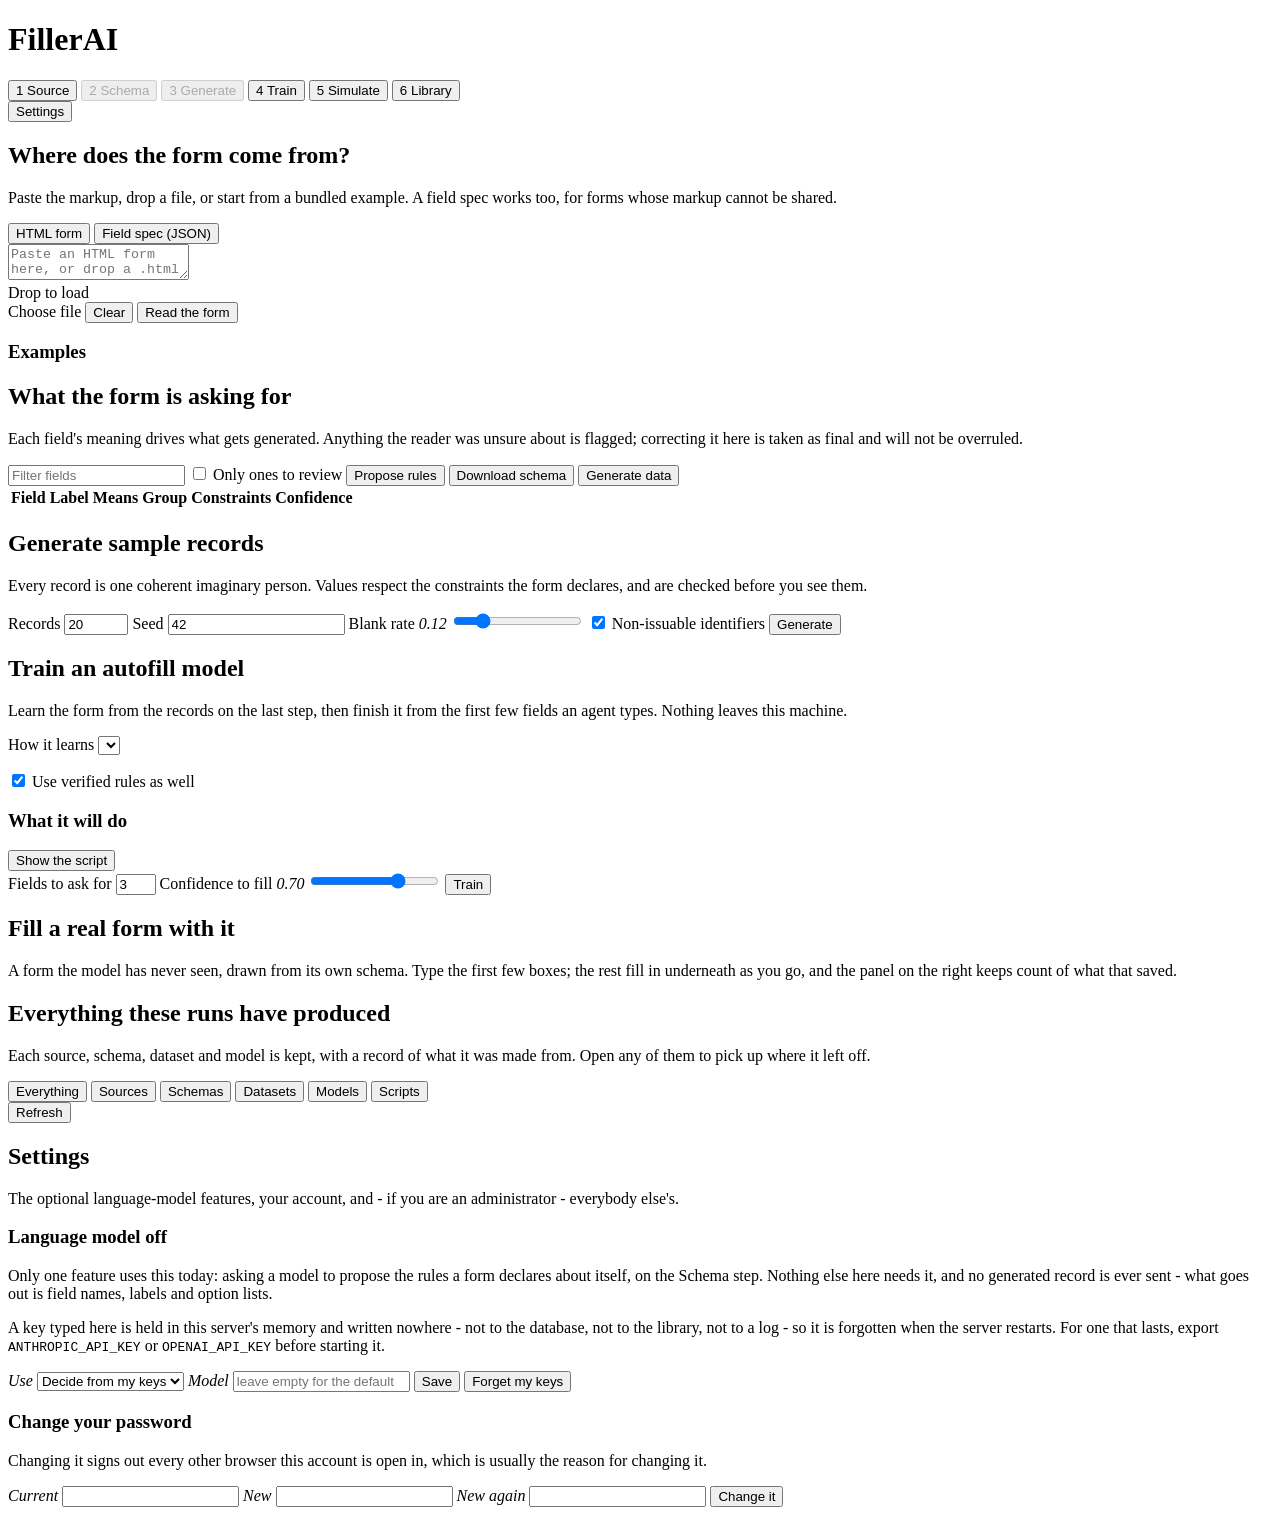
==== fillerai/web/static/index.html @ 6bb2ee0b "Put the key, and the one thing that uses it, in the UI Settings, top right, now takes an API key for" ====
<!DOCTYPE html>
<html lang="en">
<head>
<meta charset="utf-8">
<meta name="viewport" content="width=device-width, initial-scale=1">
<title>FillerAI</title>
<link rel="icon" href="data:image/svg+xml,%3Csvg xmlns=%27http://www.w3.org/2000/svg%27 viewBox=%270 0 16 16%27%3E%3Crect width=%2716%27 height=%2716%27 rx=%274%27 fill=%27%232d6cdf%27/%3E%3Crect x=%273%27 y=%274.5%27 width=%2710%27 height=%271.6%27 rx=%270.8%27 fill=%27white%27/%3E%3Crect x=%273%27 y=%277.2%27 width=%2710%27 height=%271.6%27 rx=%270.8%27 fill=%27white%27/%3E%3Crect x=%273%27 y=%279.9%27 width=%276%27 height=%271.6%27 rx=%270.8%27 fill=%27white%27 opacity=%270.55%27/%3E%3C/svg%3E">
<link rel="stylesheet" href="/static/styles.css">
</head>
<body>

<header class="topbar">
  <div class="brand">
    <span class="mark" aria-hidden="true"></span>
    <h1>FillerAI</h1>
    <span class="version" id="version"></span>
  </div>
  <nav class="steps" id="steps" role="tablist" aria-label="Stages">
    <button class="step is-current" role="tab" data-panel="source" aria-selected="true">
      <span class="num">1</span> Source
    </button>
    <button class="step" role="tab" data-panel="schema" aria-selected="false" disabled>
      <span class="num">2</span> Schema
    </button>
    <button class="step" role="tab" data-panel="generate" aria-selected="false" disabled>
      <span class="num">3</span> Generate
    </button>
    <button class="step" role="tab" data-panel="train" aria-selected="false">
      <span class="num">4</span> Train
    </button>
    <button class="step" role="tab" data-panel="simulate" aria-selected="false">
      <span class="num">5</span> Simulate
    </button>
    <button class="step step-aside" role="tab" data-panel="library" aria-selected="false">
      <span class="num">6</span> Library
    </button>
  </nav>
  <!-- Always here: the language-model settings live behind it, and those
       are not an account feature. -->
  <button class="btn btn-ghost small" id="openSettings" title="Settings">Settings</button>
  <!-- Only rendered when the server is running with accounts. -->
  <div class="account" id="account" hidden>
    <button class="whoami" id="whoami" title="Your account"></button>
    <button class="btn btn-ghost small" id="signOut">Sign out</button>
  </div>
</header>

<div id="toast" class="toast" role="status" aria-live="polite" hidden></div>

<main>

  <!-- ============================ Source ============================ -->
  <section class="panel is-current" id="panel-source" role="tabpanel">
    <div class="panel-head">
      <h2>Where does the form come from?</h2>
      <p class="sub">Paste the markup, drop a file, or start from a bundled example.
         A field spec works too, for forms whose markup cannot be shared.</p>
    </div>

    <div class="row">
      <div class="col">
        <div class="seg" role="group" aria-label="Source kind">
          <button class="seg-btn is-on" data-kind="html">HTML form</button>
          <button class="seg-btn" data-kind="spec">Field spec (JSON)</button>
        </div>

        <div class="drop" id="drop">
          <textarea id="source" spellcheck="false"
            placeholder="Paste an HTML form here, or drop a .html file onto this box."></textarea>
          <div class="drop-hint" id="dropHint">Drop to load</div>
        </div>

        <div class="actions">
          <label class="btn btn-ghost">
            Choose file<input type="file" id="file" accept=".html,.htm,.json" hidden>
          </label>
          <button class="btn btn-ghost" id="clear">Clear</button>
          <span class="spacer"></span>
          <button class="btn btn-primary" id="extract">Read the form</button>
        </div>
      </div>

      <aside class="col col-side">
        <h3>Examples</h3>
        <ul class="examples" id="examples"></ul>
      </aside>
    </div>
  </section>

  <!-- ============================ Schema ============================ -->
  <section class="panel" id="panel-schema" role="tabpanel">
    <div class="panel-head">
      <h2>What the form is asking for</h2>
      <p class="sub">Each field's meaning drives what gets generated. Anything the
         reader was unsure about is flagged; correcting it here is taken as
         final and will not be overruled.</p>
    </div>

    <div class="stats" id="stats"></div>

    <div class="toolbar">
      <input type="search" id="filter" placeholder="Filter fields" aria-label="Filter fields">
      <label class="check"><input type="checkbox" id="onlyReview"> Only ones to review</label>
      <span class="spacer"></span>
      <button class="btn btn-ghost" id="proposeRules">Propose rules</button>
      <button class="btn btn-ghost" id="downloadSchema">Download schema</button>
      <button class="btn btn-primary" id="toGenerate">Generate data</button>
    </div>

    <!-- Hidden until somebody asks. A model proposing business rules is a
         guess, so the whole card is built around choosing which to believe
         rather than around applying them. -->
    <div class="card" id="rulesCard" hidden>
      <h3>Rules a model proposed for this form</h3>
      <p class="sub">A rule says one field's value follows from another's, and
         it is what makes generated records hang together instead of being
         noise. These are guesses from the field list alone: each one below
         survived this project's own checks, but only you know whether it is
         what your form really enforces.</p>
      <div id="rulesCost" class="muted"></div>
      <div id="rulesStatus" class="status" hidden></div>
      <div id="rulesKept"></div>
      <details id="rulesDroppedWrap" hidden>
        <summary class="muted" id="rulesDroppedCount"></summary>
        <div id="rulesDropped"></div>
      </details>
      <div class="actions">
        <button class="btn btn-primary" id="rulesApply" disabled>Apply the ticked rules</button>
        <button class="btn btn-ghost small" id="rulesClose">Close</button>
      </div>
    </div>

    <div class="table-wrap">
      <table class="grid" id="schemaTable">
        <thead>
          <tr>
            <th>Field</th><th>Label</th><th>Means</th>
            <th>Group</th><th>Constraints</th><th>Confidence</th>
          </tr>
        </thead>
        <tbody id="schemaBody"></tbody>
      </table>
    </div>
  </section>

  <!-- =========================== Generate =========================== -->
  <section class="panel" id="panel-generate" role="tabpanel">
    <div class="panel-head">
      <h2>Generate sample records</h2>
      <p class="sub">Every record is one coherent imaginary person. Values respect
         the constraints the form declares, and are checked before you see them.</p>
    </div>

    <div class="controls">
      <label class="field">
        <span>Records</span>
        <input type="number" id="count" value="20" min="1" max="5000">
      </label>
      <label class="field">
        <span>Seed</span>
        <input type="number" id="seed" value="42" placeholder="random">
      </label>
      <label class="field">
        <span>Blank rate <em id="blankOut">0.12</em></span>
        <input type="range" id="blankRate" min="0" max="0.6" step="0.01" value="0.12">
      </label>
      <label class="check" title="Use ranges that cannot belong to a real person">
        <input type="checkbox" id="safeIds" checked> Non-issuable identifiers
      </label>
      <span class="spacer"></span>
      <button class="btn btn-primary" id="run">Generate</button>
    </div>

    <div id="genStatus" class="status" hidden></div>

    <div class="toolbar" id="exportBar" hidden>
      <span class="muted" id="resultCount"></span>
      <span class="spacer"></span>
      <button class="btn btn-ghost" data-export="csv">CSV</button>
      <button class="btn btn-ghost" data-export="json">JSON</button>
      <button class="btn btn-ghost" data-export="ndjson">NDJSON</button>
    </div>

    <div class="table-wrap">
      <table class="grid dense" id="dataTable">
        <thead id="dataHead"></thead>
        <tbody id="dataBody"></tbody>
      </table>
    </div>
    <p class="muted" id="truncated" hidden></p>
  </section>

  <!-- ============================= Train ============================ -->
  <section class="panel" id="panel-train" role="tabpanel">
    <div class="panel-head">
      <h2>Train an autofill model</h2>
      <p class="sub">Learn the form from the records on the last step, then finish
         it from the first few fields an agent types. Nothing leaves this machine.</p>
    </div>

    <div class="chooser">
      <div class="chooser-pick">
        <label class="field wide">
          <span>How it learns</span>
          <select id="algorithm"></select>
        </label>
        <p class="sub" id="algoBlurb"></p>
        <div class="controls tight" id="algoKnobs"></div>
        <label class="check" title="Rules are arithmetic, not statistics, and apply whichever algorithm is chosen">
          <input type="checkbox" id="useRules" checked> Use verified rules as well
        </label>
      </div>
      <div class="chooser-recipe">
        <h3>What it will do</h3>
        <ol class="recipe" id="algoRecipe"></ol>
        <button class="btn btn-ghost" id="showScript">Show the script</button>
      </div>
    </div>

    <div class="controls">
      <label class="field">
        <span>Fields to ask for</span>
        <input type="number" id="askCount" value="3" min="1" max="8">
      </label>
      <label class="field">
        <span>Confidence to fill <em id="threshOut">0.70</em></span>
        <input type="range" id="thresh" min="0.1" max="0.95" step="0.05" value="0.7">
      </label>
      <span class="spacer"></span>
      <button class="btn btn-ghost" id="downloadModel" hidden>Save model</button>
      <button class="btn btn-primary" id="trainRun">Train</button>
    </div>

    <div id="trainStatus" class="status" hidden></div>

    <!-- The run: what it is doing, while it does it. -->
    <div class="run" id="runPanel" hidden>
      <div class="run-head">
        <strong id="runStage">Starting</strong>
        <span class="spacer"></span>
        <span class="muted" id="runClock"></span>
        <button class="btn btn-ghost small" id="runToggle">Hide log</button>
      </div>
      <div class="bar"><span id="runBar"></span></div>
      <pre class="log" id="runLog" aria-live="polite"></pre>
    </div>

    <div class="stats" id="trainStats" hidden></div>

    <!-- The fitted vote weights, when there were enough records to measure
         them. Several engines can have an opinion about one field; this is how
         much each opinion was believed, and whether measuring it beat the
         hand-picked guess it started from. -->
    <div class="voters" id="voterPanel" hidden>
      <div class="voters-head">
        <h3>How loudly each voter speaks</h3>
        <span class="pill" id="voterVerdict"></span>
      </div>
      <p class="sub" id="voterNote"></p>
      <ul class="pulls" id="voterPulls"></ul>
    </div>

    <div id="tryIt" hidden>
      <div class="panel-head">
        <h3>Type the first few</h3>
        <p class="sub">These are the fields that unlock the most. The rest of the
           form fills in underneath as you go.</p>
      </div>
      <div class="controls" id="seedInputs"></div>

      <div class="table-wrap">
        <table class="grid dense" id="fillTable">
          <thead>
            <tr><th>Field</th><th>Value</th><th>Confidence</th><th>Why</th></tr>
          </thead>
          <tbody id="fillBody"></tbody>
        </table>
      </div>
    </div>

    <div id="treePanel" hidden>
      <div class="panel-head">
        <h3>The tree it grew</h3>
        <p class="sub">Each line is a question and what the records underneath it
           said. A question the agent has not answered is averaged over its
           branches rather than skipped.</p>
      </div>
      <div class="controls tight">
        <label class="field wide">
          <span>Field</span>
          <select id="treeField"></select>
        </label>
      </div>
      <pre class="log tree" id="treeDraw"></pre>
    </div>

    <div id="trainReport" hidden>
      <div class="panel-head">
        <h3>What the model learned</h3>
        <p class="sub">A field is answered by a verified rule, by what other fields
           imply, by its usual value, or not at all - and the last of those is an
           answer too.</p>
      </div>
      <div class="table-wrap">
        <table class="grid" id="reportTable">
          <thead>
            <tr><th>Field</th><th>Answered by</th><th>From</th>
                <th>Strength</th><th>Values</th></tr>
          </thead>
          <tbody id="reportBody"></tbody>
        </table>
      </div>
    </div>
  </section>

  <section class="panel" id="panel-simulate" role="tabpanel">
    <div class="panel-head">
      <h2>Fill a real form with it</h2>
      <p class="sub">A form the model has never seen, drawn from its own schema.
         Type the first few boxes; the rest fill in underneath as you go, and the
         panel on the right keeps count of what that saved.</p>
    </div>

    <div id="simStatus" class="status" hidden></div>

    <div class="controls" id="simControls" hidden>
      <button class="btn btn-primary" id="simNew">New form</button>
      <button class="btn btn-ghost" id="simSeed">Type the first few for me</button>
      <button class="btn btn-ghost" id="simClear">Clear</button>
      <label class="field">
        <span>Confidence to fill <em id="simThreshOut">0.70</em></span>
        <input type="range" id="simThresh" min="0.1" max="0.95" step="0.05" value="0.7">
      </label>
      <span class="spacer"></span>
      <label class="check">
        <input type="checkbox" id="simMarks" checked>
        <span>Mark against the real form</span>
      </label>
    </div>

    <div class="sim" id="simBody" hidden>
      <div class="sim-form">
        <p class="asks" id="simAsks" hidden></p>
        <nav class="pages" id="simPages" role="tablist" aria-label="Screens" hidden></nav>
        <form id="simForm" autocomplete="off" onsubmit="return false"></form>
      </div>

      <aside class="sim-side">
        <div class="card" id="simModelCard">
          <h3>Filled in by</h3>
          <p class="model-line" id="simModelName"></p>
          <div class="stats tight" id="simModelStats"></div>
          <p class="muted engine-line" id="simEngine" hidden></p>
          <p class="sub" id="simChainLead" hidden>Made from</p>
          <ol class="chain" id="simChain"></ol>
          <p class="note" id="simModelNote" hidden></p>
        </div>

        <div class="card">
          <h3>This form</h3>
          <div class="stats tight" id="simStats"></div>
          <p class="meter-label" id="simMeterLabel"></p>
          <div class="meter" id="simMeter"></div>
          <ul class="legend">
            <li><span class="key typed"></span>you typed</li>
            <li><span class="key filled"></span>the model filled</li>
            <li><span class="key suggested"></span>suggested, below the bar</li>
            <li><span class="key yours"></span>yours to type</li>
          </ul>
          <p class="muted" id="simScore"></p>
          <p class="note" id="simWhy" hidden></p>
        </div>

        <div class="card">
          <h3>Over many forms</h3>
          <p class="sub">One form is an anecdote. This runs the same simulation
             over fresh forms the model has not seen.</p>
          <div class="controls tight">
            <label class="field">
              <span>Forms</span>
              <input type="number" id="simCount" value="50" min="1" max="200">
            </label>
            <button class="btn btn-ghost" id="simSweep">Run</button>
          </div>
          <div id="simSweepOut" hidden>
            <div class="stats tight" id="simSweepStats"></div>
            <p class="muted" id="simSweepLine"></p>
          </div>
        </div>

        <div class="card">
          <h3>How the time is counted</h3>
          <ul class="assumptions" id="simAssumptions"></ul>
          <p class="muted">Modelled, not measured. Keystrokes are exact; the
             seconds are these assumptions applied to this form.</p>
        </div>
      </aside>
    </div>
  </section>

  <!-- ============================ Library =========================== -->
  <section class="panel" id="panel-library" role="tabpanel">
    <div class="panel-head">
      <h2>Everything these runs have produced</h2>
      <p class="sub">Each source, schema, dataset and model is kept, with a record
         of what it was made from. Open any of them to pick up where it left off.</p>
    </div>

    <div class="toolbar">
      <div class="seg" role="group" aria-label="Kind">
        <button class="seg-btn is-on" data-lib="">Everything</button>
        <button class="seg-btn" data-lib="source">Sources</button>
        <button class="seg-btn" data-lib="schema">Schemas</button>
        <button class="seg-btn" data-lib="dataset">Datasets</button>
        <button class="seg-btn" data-lib="model">Models</button>
        <button class="seg-btn" data-lib="script">Scripts</button>
      </div>
      <span class="spacer"></span>
      <span class="muted" id="libWhere"></span>
      <button class="btn btn-ghost" id="libRefresh">Refresh</button>
    </div>

    <div id="libStatus" class="status" hidden></div>
    <div class="stats" id="libStats" hidden></div>
    <div class="library" id="libList"></div>
  </section>

  <!-- ============================ Account =========================== -->
  <section class="panel" id="panel-account" role="tabpanel">
    <div class="panel-head">
      <h2>Settings</h2>
      <p class="sub">The optional language-model features, your account, and -
         if you are an administrator - everybody else's.</p>
    </div>

    <div class="row">
      <div class="col">
        <!-- Optional, off until a key is put in, and the only part of
             FillerAI that talks to a network at all. -->
        <div class="card" id="llmCard">
          <h3>Language model <span class="pill" id="llmPill">off</span></h3>
          <p class="sub">Only one feature uses this today: asking a model to
             propose the rules a form declares about itself, on the Schema
             step. Nothing else here needs it, and no generated record is ever
             sent - what goes out is field names, labels and option lists.</p>

          <div id="llmStatus" class="status" hidden></div>
          <ul class="assumptions" id="llmFacts"></ul>

          <div class="controls tight" id="llmKeys"></div>

          <p class="muted">A key typed here is held in this server's memory and
             written nowhere - not to the database, not to the library, not to
             a log - so it is forgotten when the server restarts. For one that
             lasts, export <code>ANTHROPIC_API_KEY</code> or
             <code>OPENAI_API_KEY</code> before starting it.</p>

          <div class="controls tight">
            <label class="field"><em>Use</em>
              <select id="llmProvider">
                <option value="">Decide from my keys</option>
              </select></label>
            <label class="field"><em>Model</em>
              <input type="text" id="llmModel" spellcheck="false"
                     placeholder="leave empty for the default"></label>
            <button class="btn btn-ghost" id="llmSave">Save</button>
            <span class="spacer"></span>
            <button class="btn btn-ghost small" id="llmForget">Forget my keys</button>
          </div>
        </div>

        <div class="card" id="ownCard">
          <h3>Change your password</h3>
          <p class="sub">Changing it signs out every other browser this account
             is open in, which is usually the reason for changing it.</p>
          <div class="controls">
            <label class="field"><em>Current</em>
              <input type="password" id="ownCurrent" autocomplete="current-password"></label>
            <label class="field"><em>New</em>
              <input type="password" id="ownNew" autocomplete="new-password"></label>
            <label class="field"><em>New again</em>
              <input type="password" id="ownAgain" autocomplete="new-password"></label>
            <button class="btn btn-primary" id="ownSave">Change it</button>
          </div>
          <div id="ownStatus" class="status" hidden></div>
        </div>

        <!-- Everything below is an administrator's, and stays hidden for
             everybody else. The server refuses these endpoints either way;
             hiding them is so nobody is offered a button that will say no. -->
        <div class="card" id="adminUsers" hidden>
          <h3>Users</h3>
          <p class="sub">Each person has their own library. Disabling an account
             ends its sessions at once and keeps everything in it.</p>
          <div class="table-wrap">
            <table class="grid dense">
              <thead><tr>
                <th>Who</th><th>Role</th><th>Library</th>
                <th>Last signed in</th><th></th>
              </tr></thead>
              <tbody id="userRows"></tbody>
            </table>
          </div>
          <div id="userStatus" class="status" hidden></div>
        </div>

        <div class="card" id="adminNew" hidden>
          <h3>Add somebody</h3>
          <div class="controls">
            <label class="field"><em>Username</em>
              <input type="text" id="newUsername" spellcheck="false"
                     placeholder="lowercase, no spaces"></label>
            <label class="field"><em>Display name</em>
              <input type="text" id="newDisplay" placeholder="optional"></label>
            <label class="field"><em>Role</em>
              <select id="newRole">
                <option value="user">user</option>
                <option value="admin">admin</option>
              </select></label>
            <label class="field"><em>Password</em>
              <input type="text" id="newPass" spellcheck="false"
                     placeholder="generated if left empty"></label>
            <button class="btn btn-primary" id="newGo">Create</button>
          </div>
          <div id="newStatus" class="status" hidden></div>
        </div>
      </div>

      <aside class="col col-side" id="adminSide" hidden>
        <div class="card">
          <h3>Where this is kept</h3>
          <ul class="assumptions" id="dbFacts"></ul>
          <div class="actions">
            <button class="btn btn-ghost small" id="dbImport">Import the file library</button>
          </div>
          <p class="muted">Copies a <code>.fillerai</code> directory on this
             machine into your library, keeping ids and lineage. Running it
             twice copies nothing the second time.</p>
          <div id="dbStatus" class="status" hidden></div>
        </div>
      </aside>
    </div>
  </section>

</main>

<script src="/static/app.js"></script>
</body>
</html>
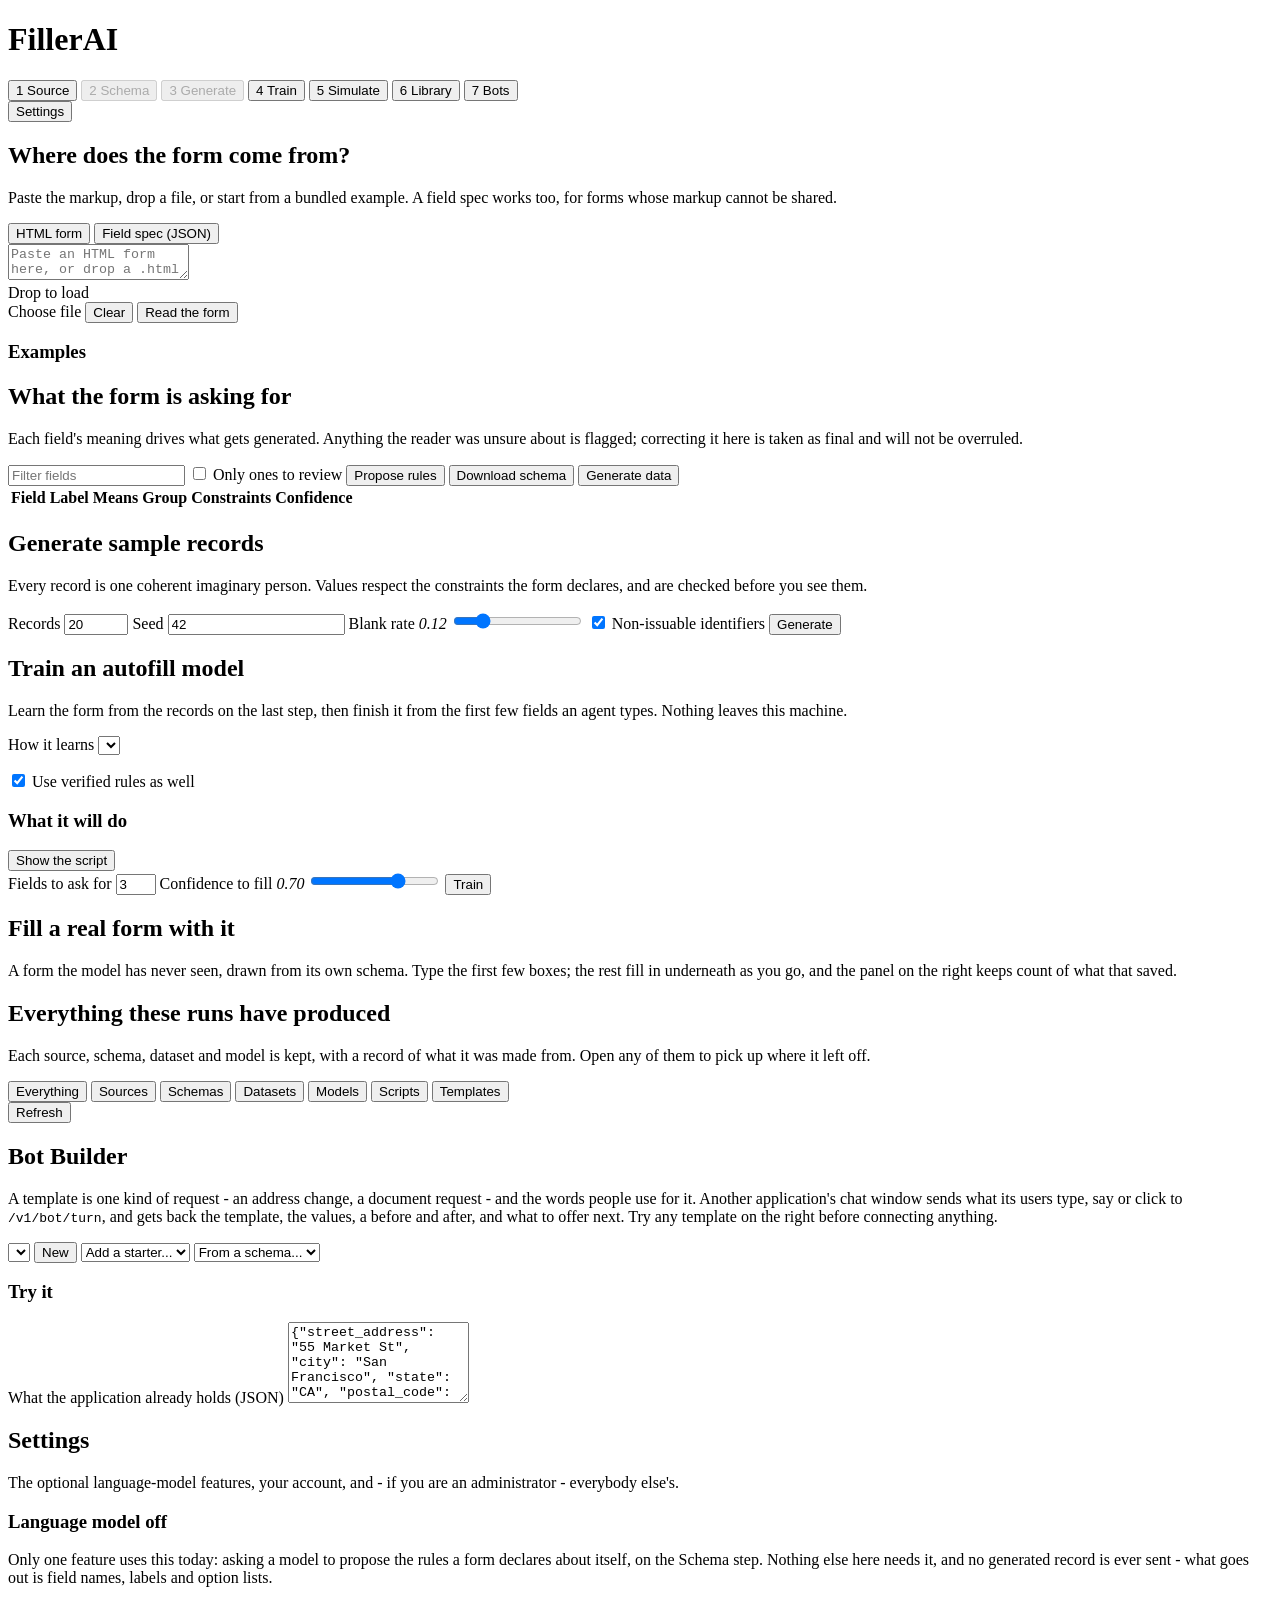
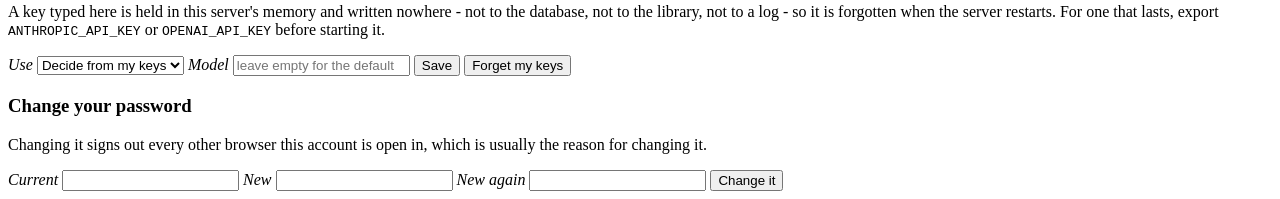
==== commit 84744f1f: "Add the chat window, the Bots tab and a host page to try it - fillerai.js: templates(), turn(), and " ====
--- a/fillerai/web/static/index.html
+++ b/fillerai/web/static/index.html
@@ -6,6 +6,7 @@
 <title>FillerAI</title>
 <link rel="icon" href="data:image/svg+xml,%3Csvg xmlns=%27http://www.w3.org/2000/svg%27 viewBox=%270 0 16 16%27%3E%3Crect width=%2716%27 height=%2716%27 rx=%274%27 fill=%27%232d6cdf%27/%3E%3Crect x=%273%27 y=%274.5%27 width=%2710%27 height=%271.6%27 rx=%270.8%27 fill=%27white%27/%3E%3Crect x=%273%27 y=%277.2%27 width=%2710%27 height=%271.6%27 rx=%270.8%27 fill=%27white%27/%3E%3Crect x=%273%27 y=%279.9%27 width=%276%27 height=%271.6%27 rx=%270.8%27 fill=%27white%27 opacity=%270.55%27/%3E%3C/svg%3E">
 <link rel="stylesheet" href="/static/styles.css">
+<link rel="stylesheet" href="/client/fillerai-chat.css">
 </head>
 <body>
 
@@ -34,6 +35,9 @@
     <button class="step step-aside" role="tab" data-panel="library" aria-selected="false">
       <span class="num">6</span> Library
     </button>
+    <button class="step step-aside" role="tab" data-panel="bots" aria-selected="false">
+      <span class="num">7</span> Bots
+    </button>
   </nav>
   <!-- Always here: the language-model settings live behind it, and those
        are not an account feature. -->
@@ -414,6 +418,7 @@
         <button class="seg-btn" data-lib="dataset">Datasets</button>
         <button class="seg-btn" data-lib="model">Models</button>
         <button class="seg-btn" data-lib="script">Scripts</button>
+        <button class="seg-btn" data-lib="template">Templates</button>
       </div>
       <span class="spacer"></span>
       <span class="muted" id="libWhere"></span>
@@ -423,6 +428,86 @@
     <div id="libStatus" class="status" hidden></div>
     <div class="stats" id="libStats" hidden></div>
     <div class="library" id="libList"></div>
+  </section>
+
+  <!-- ============================= Bots ============================= -->
+  <section class="panel" id="panel-bots" role="tabpanel">
+    <div class="panel-head">
+      <h2>Bot Builder</h2>
+      <p class="sub">A template is one kind of request - an address change, a
+         document request - and the words people use for it. Another
+         application's chat window sends what its users type, say or click to
+         <code>/v1/bot/turn</code>, and gets back the template, the values, a
+         before and after, and what to offer next. Try any template on the
+         right before connecting anything.</p>
+    </div>
+
+    <div class="bots">
+      <div class="col">
+        <div class="toolbar">
+          <select id="botPick" aria-label="Template"></select>
+          <button class="btn btn-ghost" id="botNew">New</button>
+          <select id="botStarter" aria-label="Add a starter">
+            <option value="">Add a starter...</option>
+          </select>
+          <select id="botFromSchema" aria-label="Start from a schema">
+            <option value="">From a schema...</option>
+          </select>
+        </div>
+
+        <div id="botStatus" class="status" hidden></div>
+
+        <div class="card" id="botEditor" hidden>
+          <div class="bot-grid">
+            <label class="field"><span>Key <span class="muted">(what an application asks for)</span></span>
+              <input type="text" id="botKey" spellcheck="false" placeholder="address_change"></label>
+            <label class="field"><span>Name</span>
+              <input type="text" id="botName" placeholder="Address change"></label>
+            <label class="field wide"><span>Description</span>
+              <input type="text" id="botDesc"></label>
+            <label class="field wide"><span>Things people say to mean this, one per line</span>
+              <textarea id="botExamples" rows="4" spellcheck="false"></textarea></label>
+            <div class="field"><span>Finishing actions</span>
+              <label class="check"><input type="checkbox" id="botActFill"> Fill the form for manual submission</label>
+              <label class="check"><input type="checkbox" id="botActSubmit"> Submit</label></div>
+            <label class="field"><span>Autofill model <span class="muted">(optional, completes related fields)</span></span>
+              <select id="botModel"><option value="">None</option></select></label>
+            <label class="field wide"><span>Said when it is submitted</span>
+              <input type="text" id="botDone" placeholder="Your address change is in."></label>
+          </div>
+
+          <h3 class="bot-h">Fields</h3>
+          <div class="table-wrap">
+            <table class="grid" id="botFields">
+              <thead><tr>
+                <th>Name</th><th>Label</th><th>Means</th><th>Req.</th>
+                <th>Also called</th><th>Options</th><th>Follows</th><th></th>
+              </tr></thead>
+              <tbody></tbody>
+            </table>
+          </div>
+          <div class="actions">
+            <button class="btn btn-ghost small" id="botAddField">Add a field</button>
+            <span class="spacer"></span>
+            <button class="btn btn-ghost" id="botDownload">Download</button>
+            <button class="btn btn-ghost" id="botDelete">Delete</button>
+            <button class="btn btn-primary" id="botSave">Save</button>
+          </div>
+          <p class="muted">Aliases, options and follows are comma-separated.
+             A field that <em>follows</em> others is asked again when any of them
+             changes, rather than keeping the old value: a new city makes the ZIP
+             code on file wrong.</p>
+        </div>
+      </div>
+
+      <div class="col bot-try">
+        <h3>Try it</h3>
+        <label class="field"><span>What the application already holds (JSON)</span>
+          <textarea id="botCurrent" rows="5" spellcheck="false">{"street_address": "55 Market St", "city": "San Francisco", "state": "CA", "postal_code": "94105", "country": "US", "policy_number": "PA-1048822", "full_name": "Jordan Lee"}</textarea></label>
+        <div id="botChat" class="bot-chat"></div>
+        <p class="muted" id="botReader"></p>
+      </div>
+    </div>
   </section>
 
   <!-- ============================ Account =========================== -->
@@ -467,6 +552,53 @@
             <span class="spacer"></span>
             <button class="btn btn-ghost small" id="llmForget">Forget my keys</button>
           </div>
+        </div>
+
+        <!-- Credentials for an application rather than a browser. Hidden
+             when there is no database to keep them in, which is the
+             single-user tool. -->
+        <div class="card" id="tokenCard" hidden>
+          <h3>API tokens <span class="pill" id="tokenPill">0</span></h3>
+          <p class="sub">A token lets another application ask your trained
+             models what to put in a form, over the
+             <code>/v1</code> service. It reads your library and nobody
+             else's, and it is not a password: revoking one changes nothing
+             about how you sign in.</p>
+
+          <div class="controls">
+            <label class="field"><em>What is it for</em>
+              <input type="text" id="tokenName" spellcheck="false"
+                     placeholder="claims desk, staging, ..."></label>
+            <label class="field"><em>Expires in</em>
+              <input type="number" id="tokenDays" min="1" max="3650"
+                     placeholder="never"></label>
+            <label class="field"><em>Limited to</em>
+              <select id="tokenModel">
+                <option value="">any model in my library</option>
+              </select></label>
+            <button class="btn btn-primary" id="tokenGo">Issue a token</button>
+          </div>
+
+          <div id="tokenSecret" class="status ok" hidden></div>
+
+          <div class="table-wrap">
+            <table class="grid dense">
+              <thead><tr>
+                <th>What for</th><th>Token</th><th>Last used</th>
+                <th>Limits</th><th></th>
+              </tr></thead>
+              <tbody id="tokenRows"></tbody>
+            </table>
+          </div>
+
+          <p class="muted">Quick start:
+             <code>curl -H "Authorization: Bearer flr_..."
+             <span id="tokenBase">http://localhost:8000</span>/v1/models</code>.
+             For a browser application there is a JavaScript client at
+             <a id="tokenClient" href="/client/fillerai.js">/client/fillerai.js</a>
+             and a working page at <a id="tokenDemo" href="/client/"
+             target="_blank" rel="noopener">/client/</a>.</p>
+          <div id="tokenStatus" class="status" hidden></div>
         </div>
 
         <div class="card" id="ownCard">
@@ -544,6 +676,7 @@
 
 </main>
 
+<script type="module" src="/client/fillerai.js"></script>
 <script src="/static/app.js"></script>
 </body>
 </html>
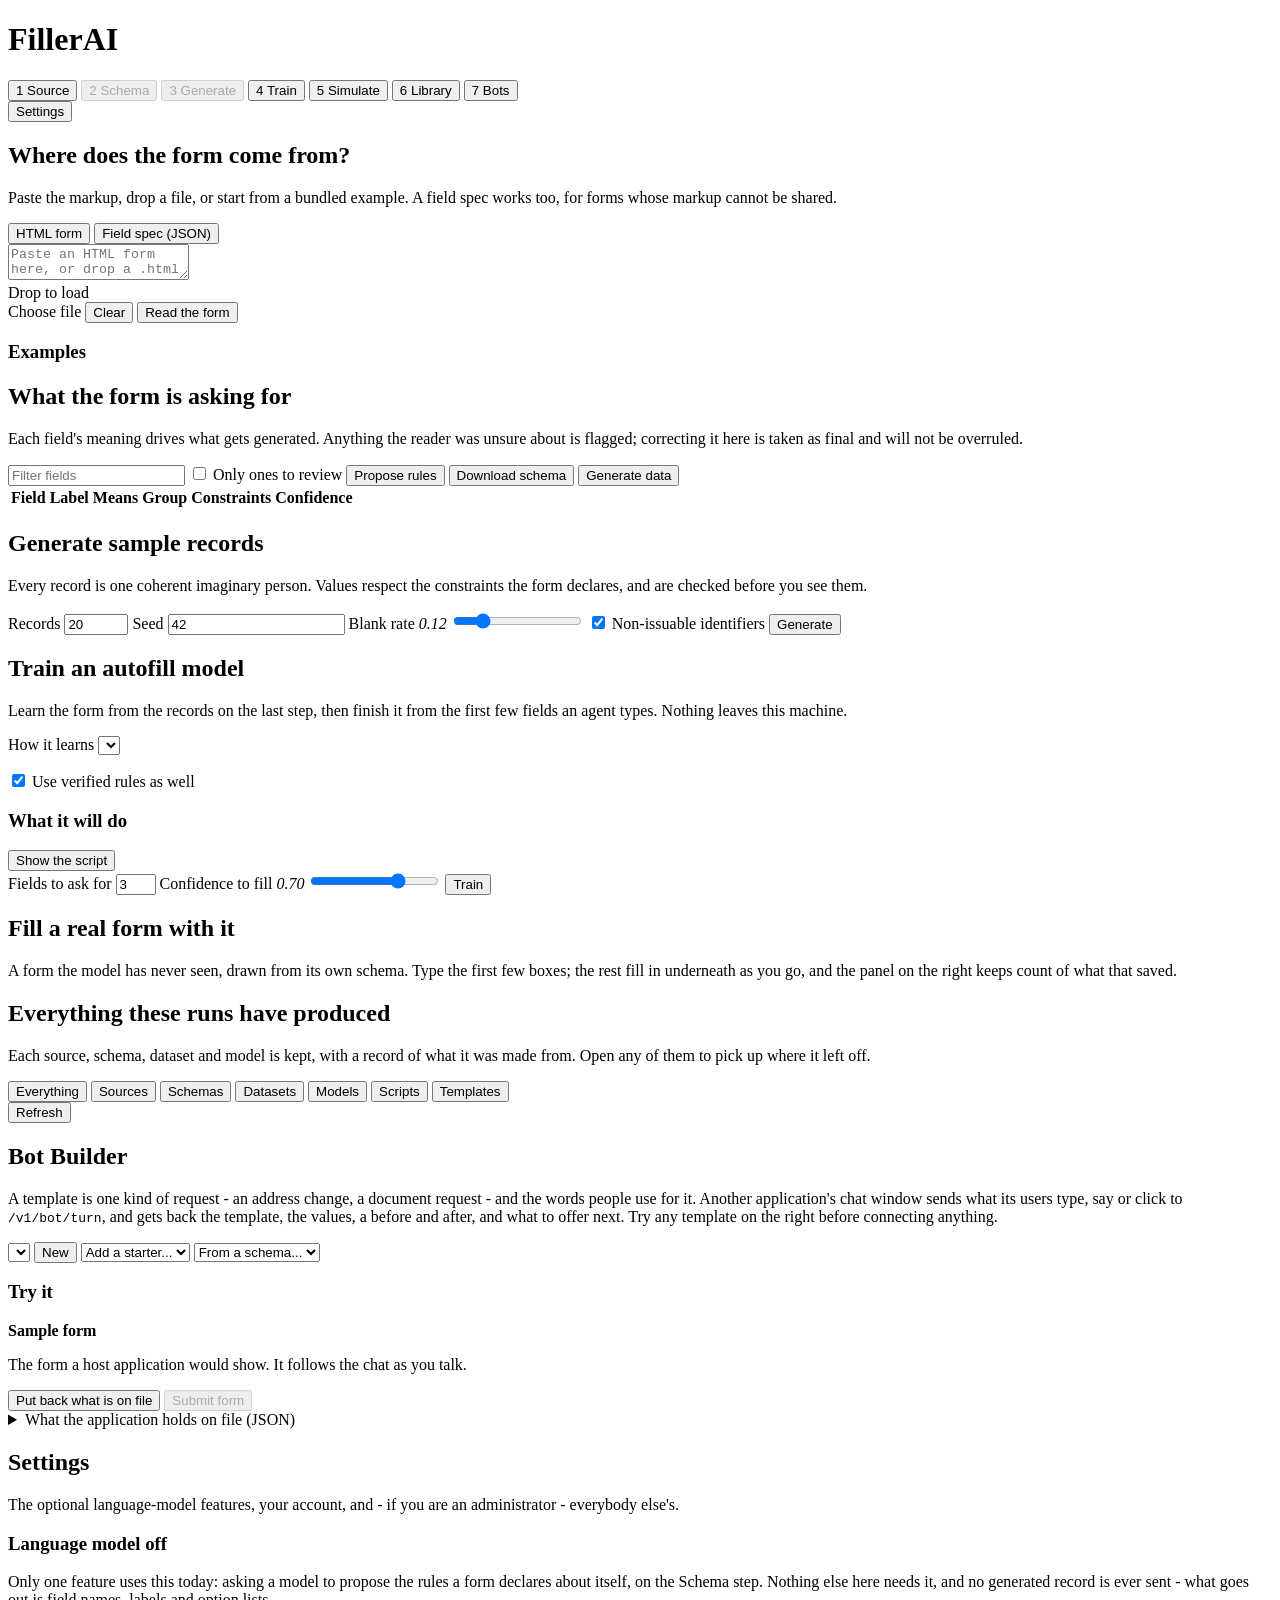
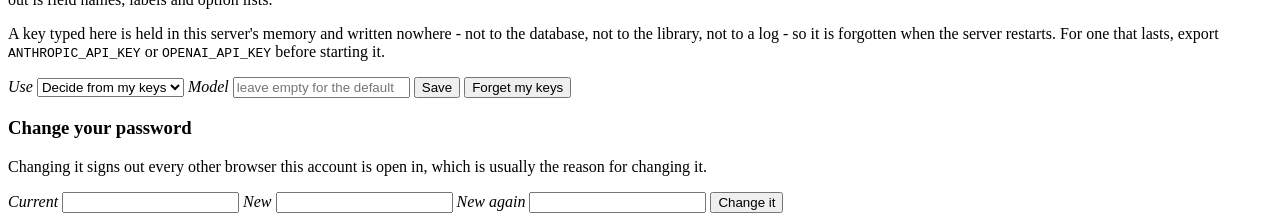
==== commit b998ec73: "Bot Builder: a live sample form, a scrolling chat with New chat, and a sample application - The Bots" ====
--- a/fillerai/web/static/index.html
+++ b/fillerai/web/static/index.html
@@ -502,9 +502,24 @@
 
       <div class="col bot-try">
         <h3>Try it</h3>
-        <label class="field"><span>What the application already holds (JSON)</span>
-          <textarea id="botCurrent" rows="5" spellcheck="false">{"street_address": "55 Market St", "city": "San Francisco", "state": "CA", "postal_code": "94105", "country": "US", "policy_number": "PA-1048822", "full_name": "Jordan Lee"}</textarea></label>
+        <div class="card bot-form" id="botForm">
+          <div class="bot-form-head">
+            <strong id="botFormTitle">Sample form</strong>
+            <span class="bot-form-state" id="botFormState"></span>
+          </div>
+          <p class="muted small" id="botFormNote">The form a host application would show. It follows the chat as you talk.</p>
+          <div class="bot-form-fields" id="botFormFields"></div>
+          <div class="bot-form-foot">
+            <button class="btn btn-ghost small" id="botFormClear" type="button">Put back what is on file</button>
+            <button class="btn btn-primary small" id="botFormSubmit" type="button" disabled>Submit form</button>
+          </div>
+        </div>
         <div id="botChat" class="bot-chat"></div>
+        <details class="bot-record">
+          <summary>What the application holds on file (JSON)</summary>
+          <textarea id="botCurrent" rows="5" spellcheck="false">{"street_address": "55 Market St", "city": "San Francisco", "state": "CA", "postal_code": "94105", "country": "US", "policy_number": "PA-1048822", "full_name": "Jordan Lee"}</textarea>
+          <p class="muted small">Sent as <code>context.current</code> every turn. A submit writes the new values back here, as a host would to its own records.</p>
+        </details>
         <p class="muted" id="botReader"></p>
       </div>
     </div>
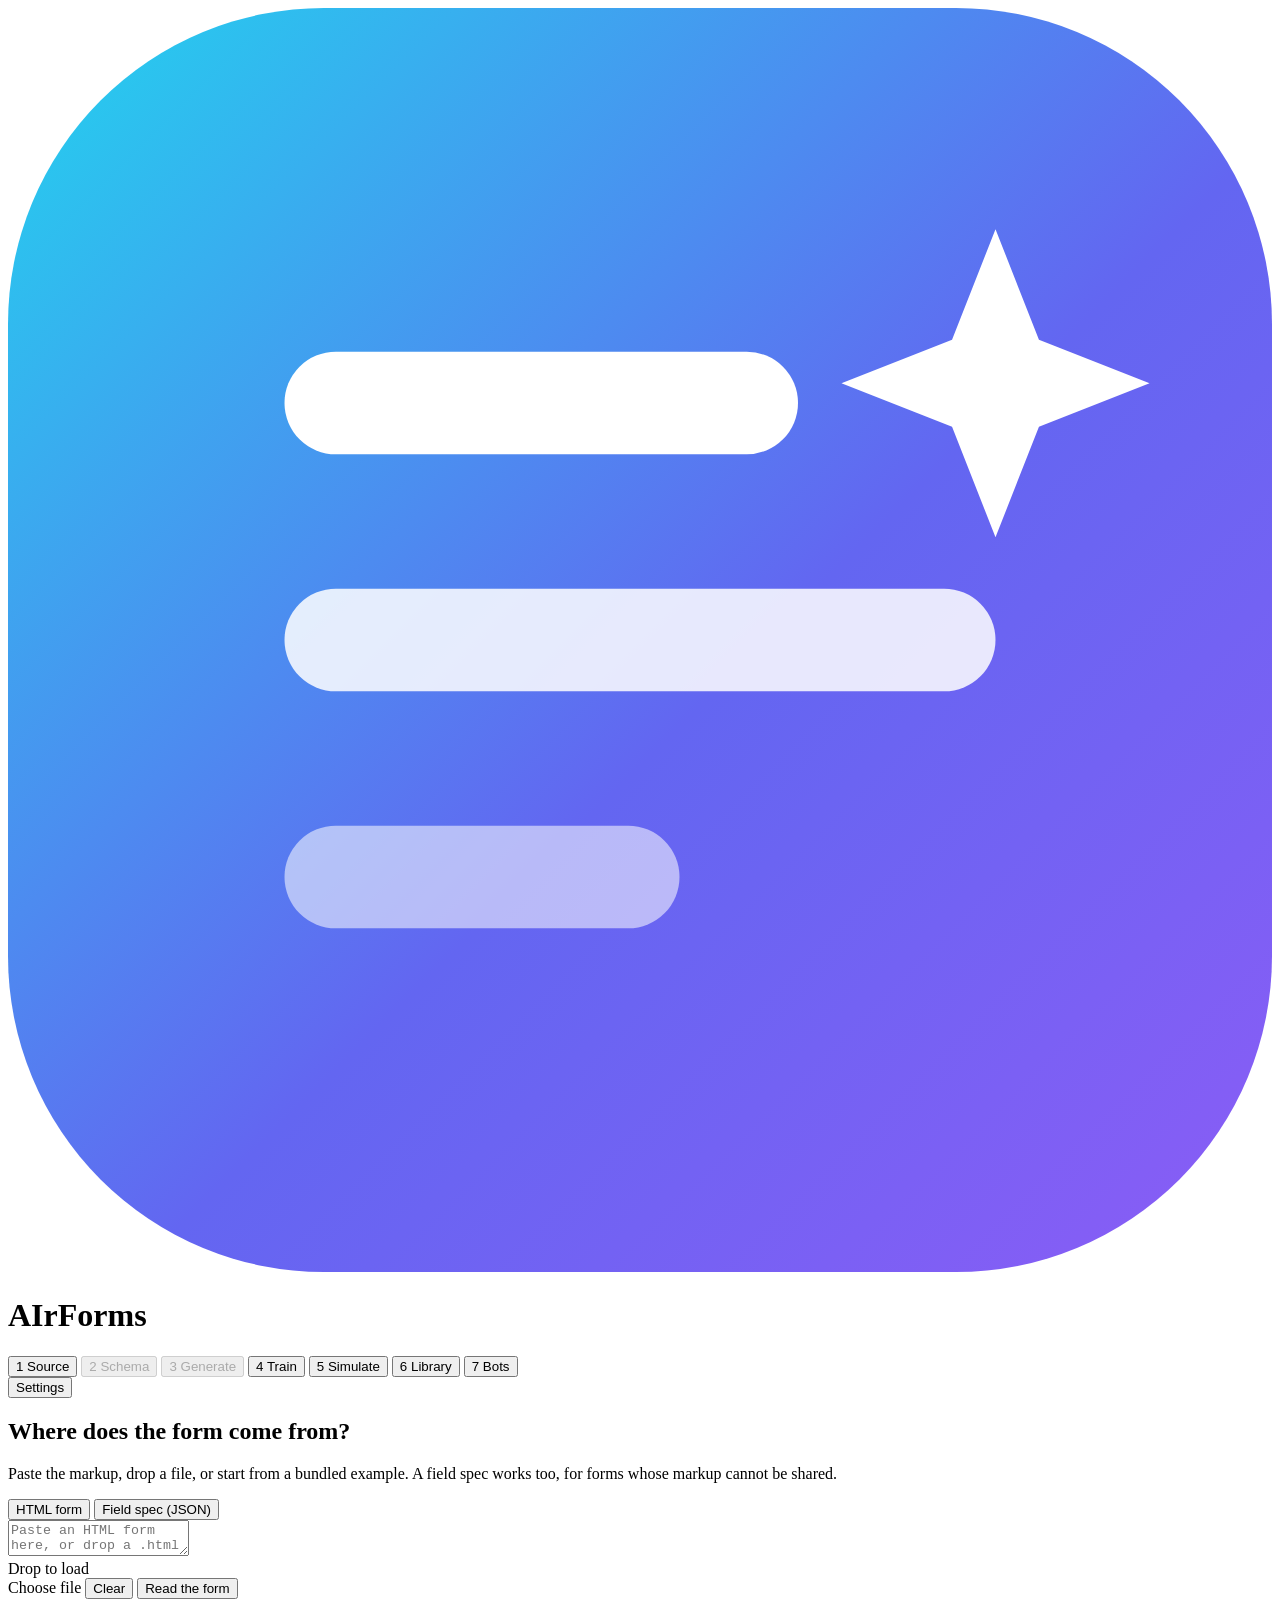
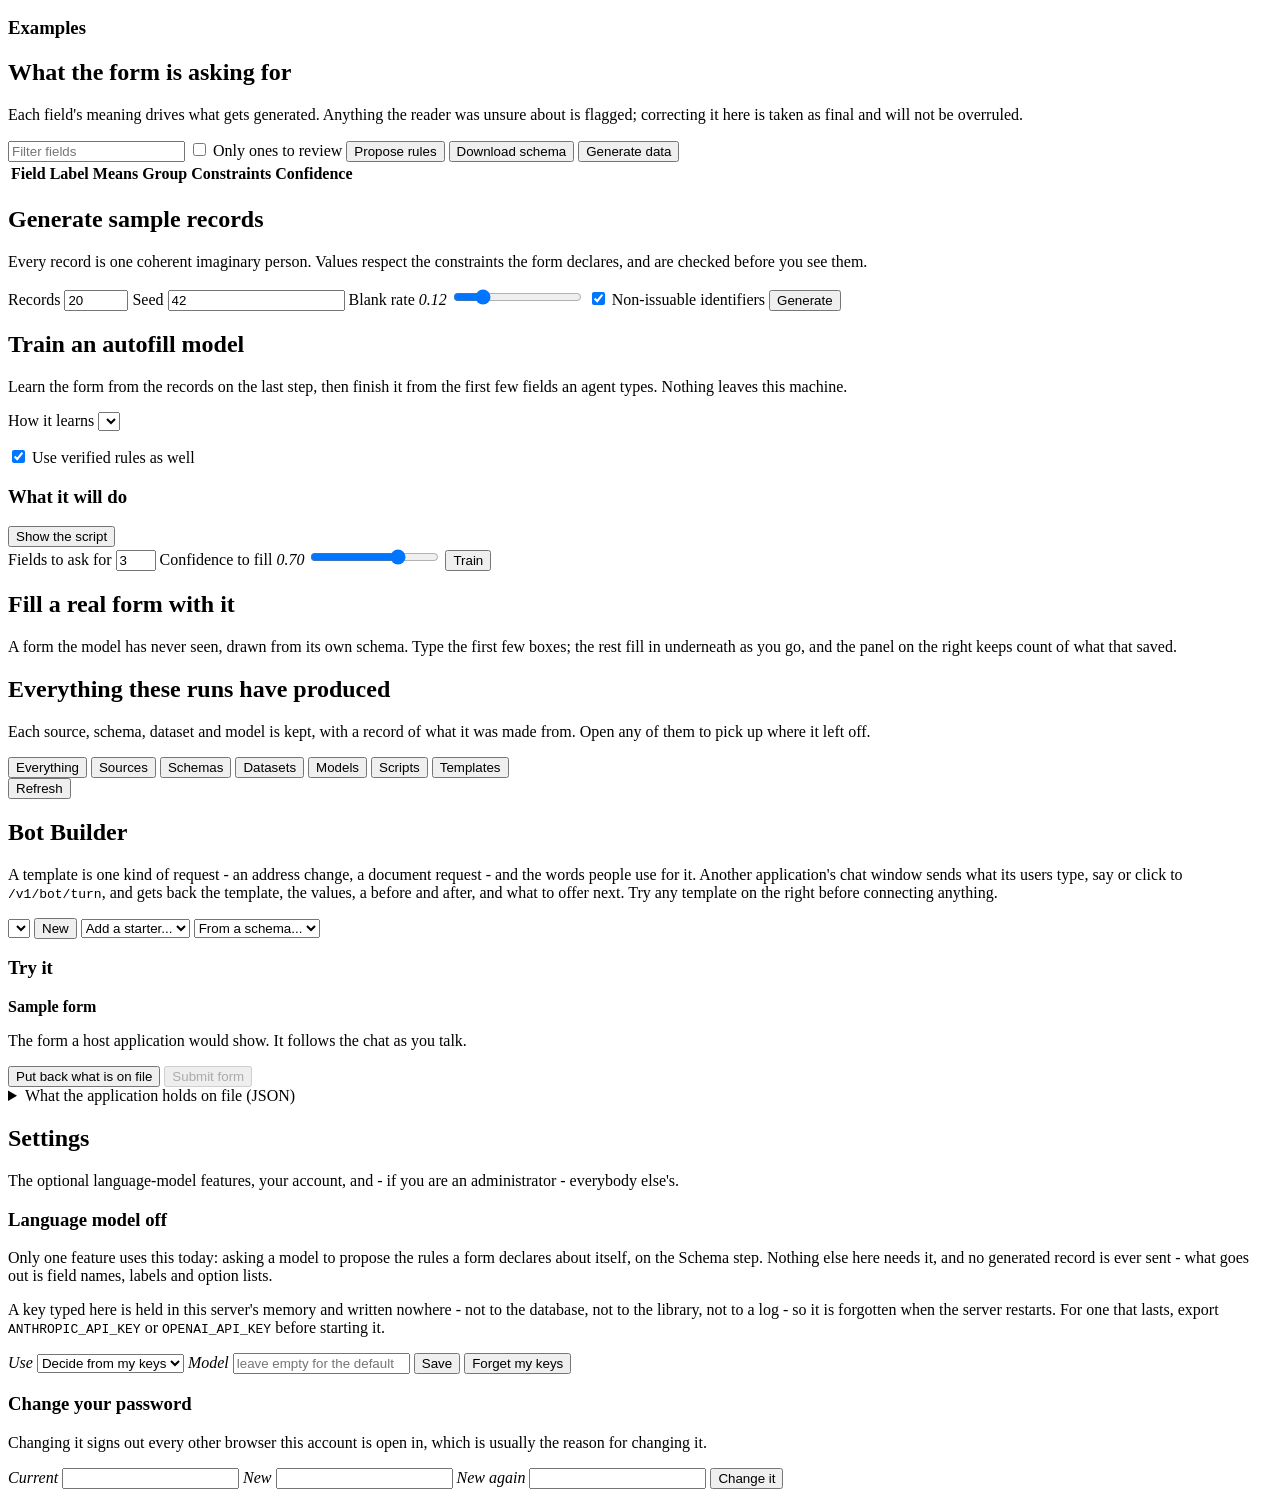
==== commit fb3e4516: "Rebrand as AIrForms and give the UI a professional look A navigation rail with a new logo and wordma" ====
--- a/fillerai/web/static/index.html
+++ b/fillerai/web/static/index.html
@@ -3,17 +3,24 @@
 <head>
 <meta charset="utf-8">
 <meta name="viewport" content="width=device-width, initial-scale=1">
-<title>FillerAI</title>
-<link rel="icon" href="data:image/svg+xml,%3Csvg xmlns=%27http://www.w3.org/2000/svg%27 viewBox=%270 0 16 16%27%3E%3Crect width=%2716%27 height=%2716%27 rx=%274%27 fill=%27%232d6cdf%27/%3E%3Crect x=%273%27 y=%274.5%27 width=%2710%27 height=%271.6%27 rx=%270.8%27 fill=%27white%27/%3E%3Crect x=%273%27 y=%277.2%27 width=%2710%27 height=%271.6%27 rx=%270.8%27 fill=%27white%27/%3E%3Crect x=%273%27 y=%279.9%27 width=%276%27 height=%271.6%27 rx=%270.8%27 fill=%27white%27 opacity=%270.55%27/%3E%3C/svg%3E">
+<title>AIrForms</title>
+<link rel="icon" href="data:image/svg+xml,%3Csvg xmlns='http://www.w3.org/2000/svg' viewBox='0 0 32 32'%3E%3Cdefs%3E%3ClinearGradient id='g' x1='0' y1='0' x2='1' y2='1'%3E%3Cstop offset='0' stop-color='%2322d3ee'/%3E%3Cstop offset='.55' stop-color='%236366f1'/%3E%3Cstop offset='1' stop-color='%238b5cf6'/%3E%3C/linearGradient%3E%3C/defs%3E%3Crect width='32' height='32' rx='8' fill='url%28%23g%29'/%3E%3Crect x='7' y='8.7' width='13' height='2.6' rx='1.3' fill='white'/%3E%3Crect x='7' y='14.7' width='18' height='2.6' rx='1.3' fill='white' opacity='.85'/%3E%3Crect x='7' y='20.7' width='10' height='2.6' rx='1.3' fill='white' opacity='.55'/%3E%3Cpath d='M25 5.6l1.1 2.8 2.8 1.1-2.8 1.1L25 13.4l-1.1-2.8-2.8-1.1 2.8-1.1z' fill='white'/%3E%3C/svg%3E">
 <link rel="stylesheet" href="/static/styles.css">
 <link rel="stylesheet" href="/client/fillerai-chat.css">
 </head>
-<body>
+<body data-panel="source">
 
 <header class="topbar">
   <div class="brand">
-    <span class="mark" aria-hidden="true"></span>
-    <h1>FillerAI</h1>
+    <svg class="logo" viewBox="0 0 32 32" aria-hidden="true">
+      <defs><linearGradient id="afLogo" x1="0" y1="0" x2="1" y2="1"><stop offset="0" stop-color="#22d3ee"/><stop offset=".55" stop-color="#6366f1"/><stop offset="1" stop-color="#8b5cf6"/></linearGradient></defs>
+      <rect width="32" height="32" rx="8" fill="url(#afLogo)"/>
+      <rect x="7" y="8.7" width="13" height="2.6" rx="1.3" fill="#fff"/>
+      <rect x="7" y="14.7" width="18" height="2.6" rx="1.3" fill="#fff" opacity=".85"/>
+      <rect x="7" y="20.7" width="10" height="2.6" rx="1.3" fill="#fff" opacity=".55"/>
+      <path d="M25 5.6l1.1 2.8 2.8 1.1-2.8 1.1L25 13.4l-1.1-2.8-2.8-1.1 2.8-1.1z" fill="#fff"/>
+    </svg>
+    <h1 class="wordmark"><b>AIr</b>Forms</h1>
     <span class="version" id="version"></span>
   </div>
   <nav class="steps" id="steps" role="tablist" aria-label="Stages">
@@ -41,6 +48,9 @@
   </nav>
   <!-- Always here: the language-model settings live behind it, and those
        are not an account feature. -->
+  <!-- Shown when serve started the sample application next to the UI. -->
+  <a class="btn btn-ghost small" id="sampleAppLink" target="_blank" rel="noopener" hidden
+     title="Northwind Mutual, a sample application whose forms are your bot templates">Sample app ↗</a>
   <button class="btn btn-ghost small" id="openSettings" title="Settings">Settings</button>
   <!-- Only rendered when the server is running with accounts. -->
   <div class="account" id="account" hidden>
@@ -536,7 +546,7 @@
     <div class="row">
       <div class="col">
         <!-- Optional, off until a key is put in, and the only part of
-             FillerAI that talks to a network at all. -->
+             AIrForms that talks to a network at all. -->
         <div class="card" id="llmCard">
           <h3>Language model <span class="pill" id="llmPill">off</span></h3>
           <p class="sub">Only one feature uses this today: asking a model to
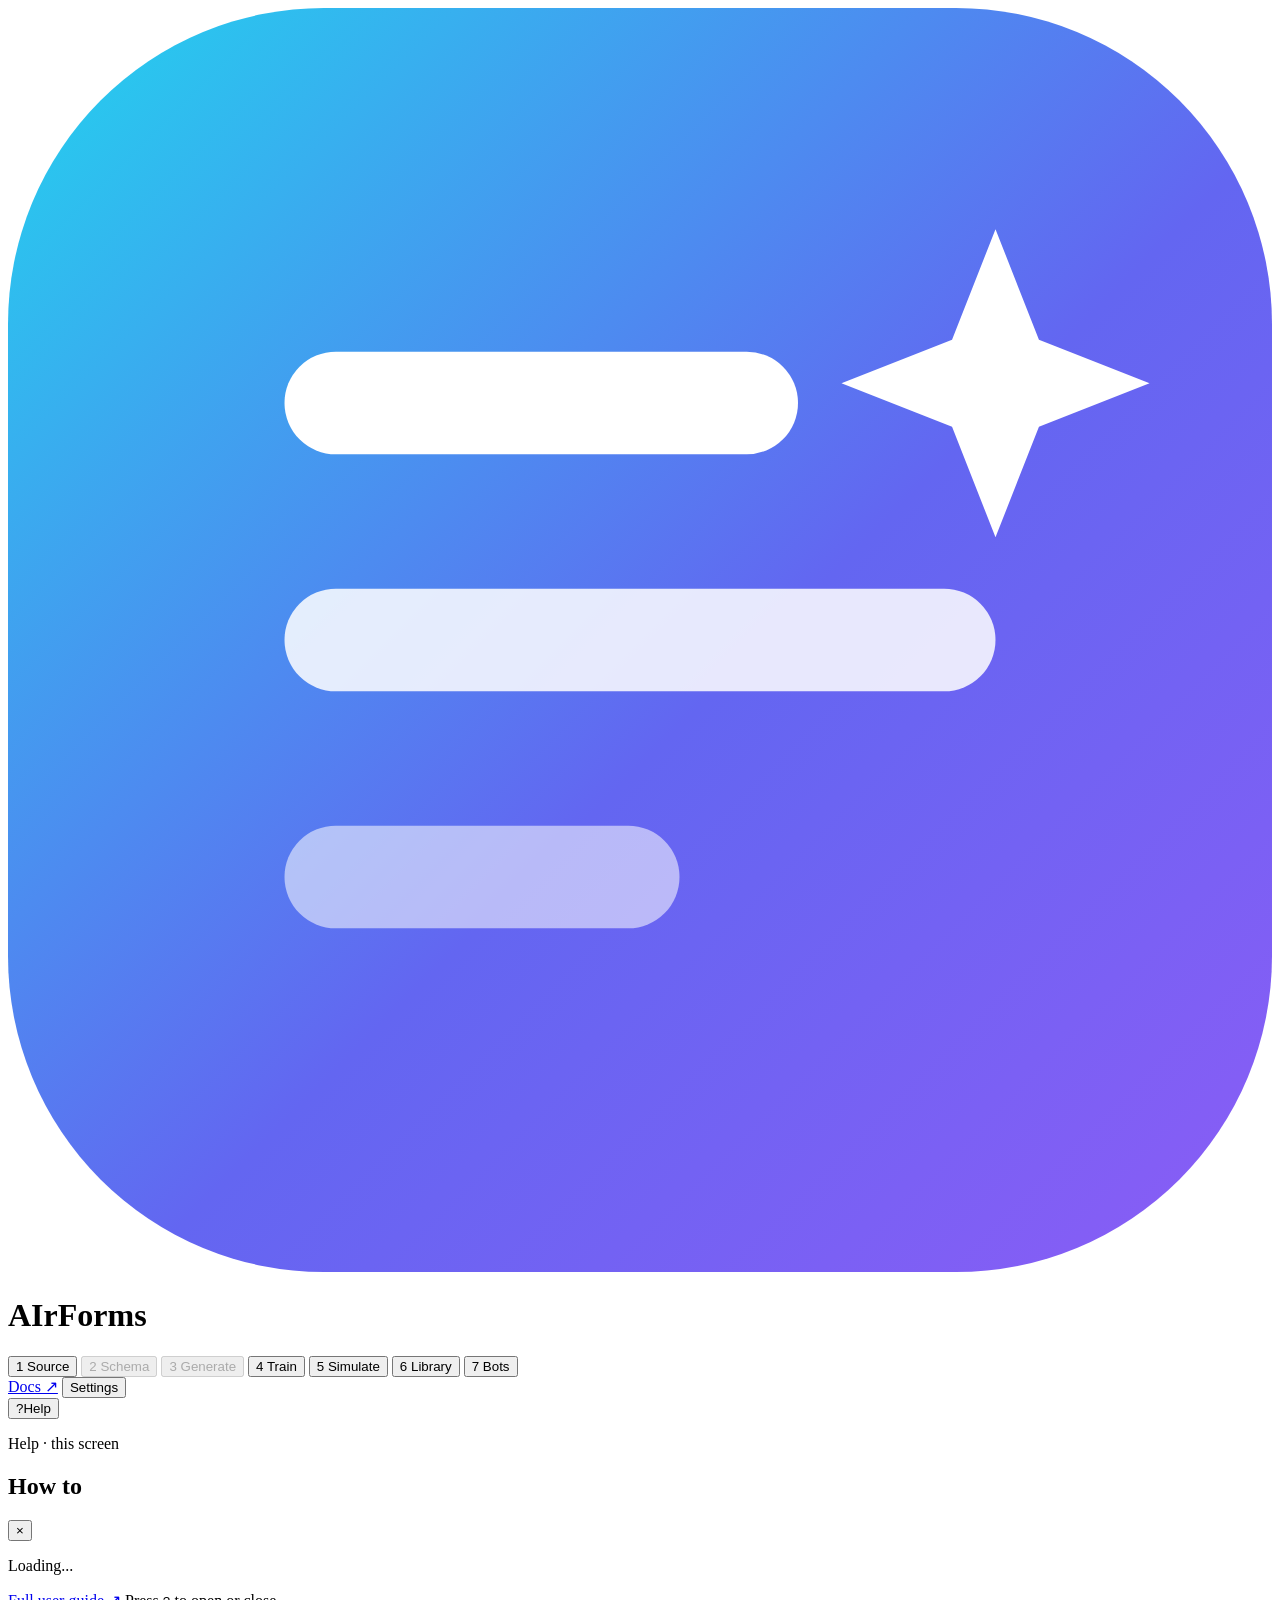
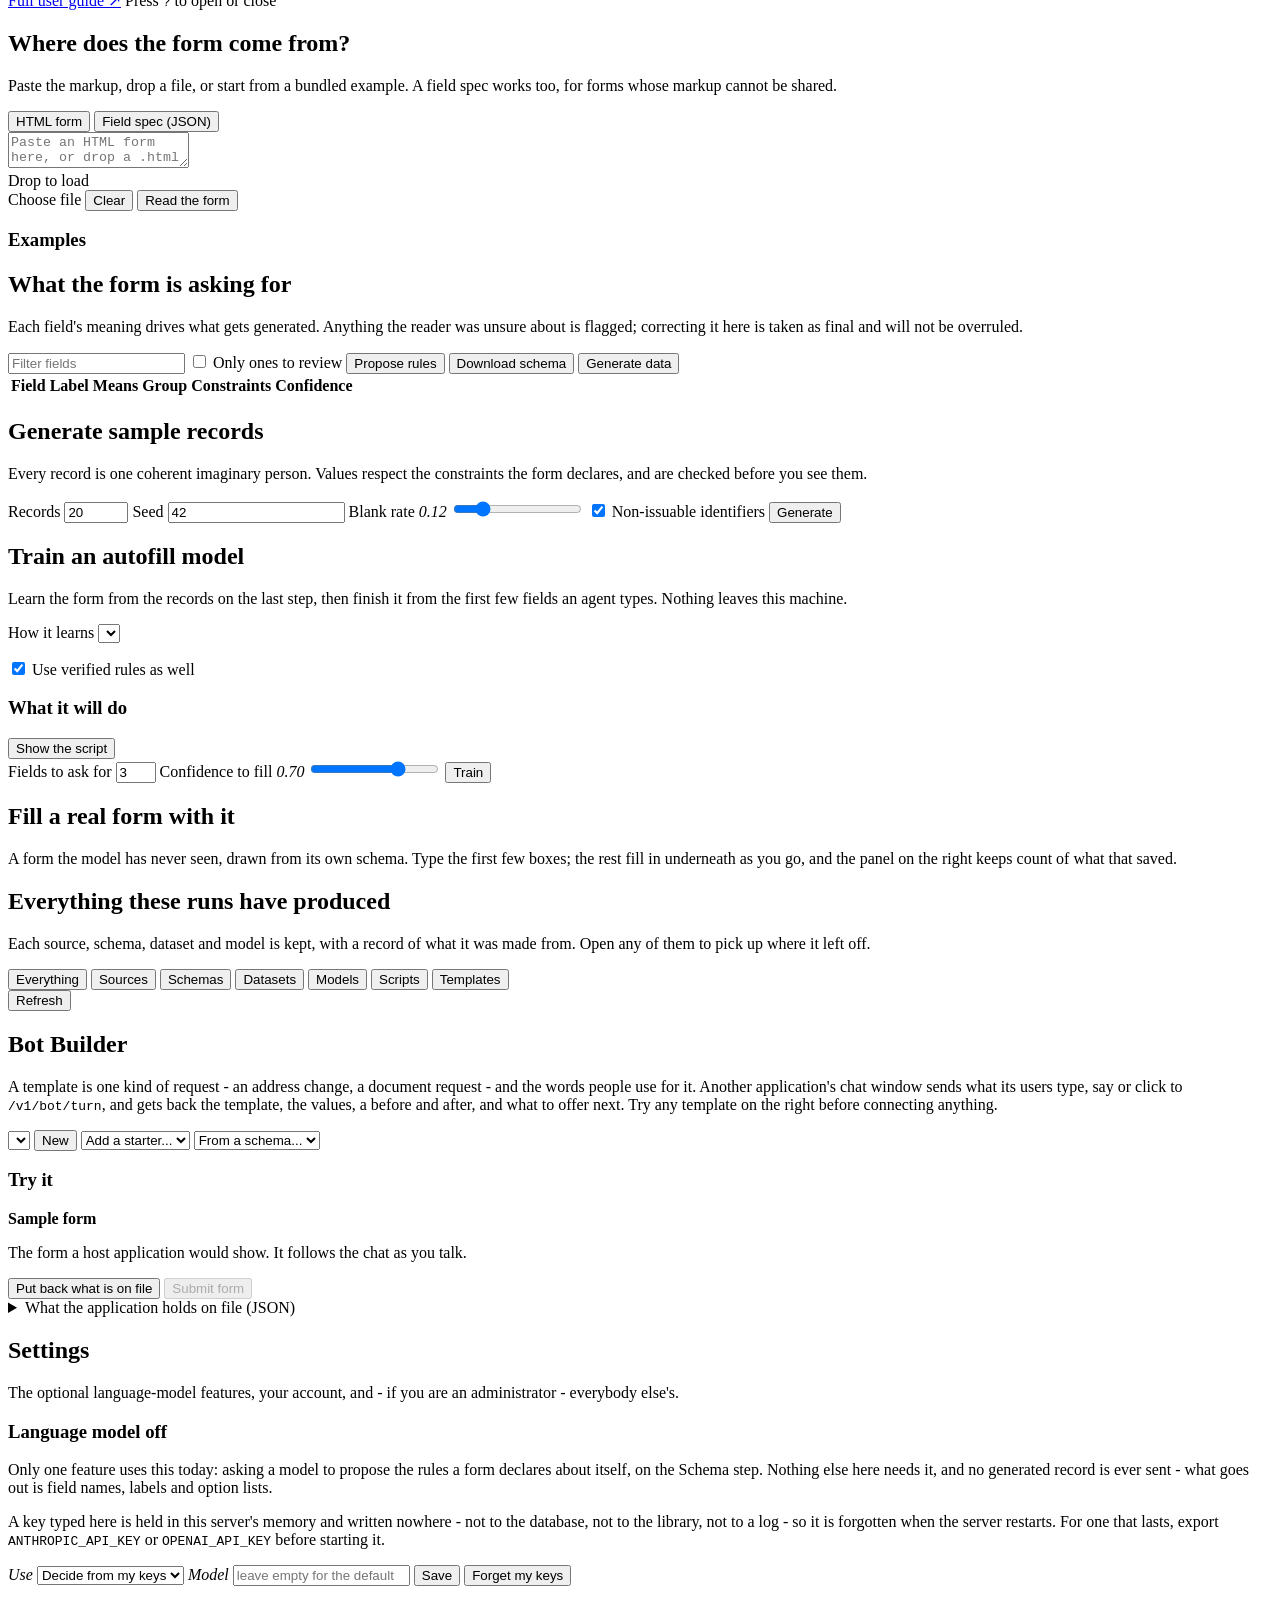
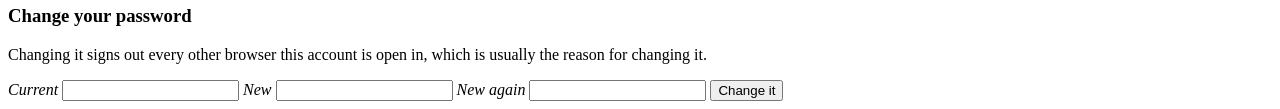
==== commit 994e2dc4: "Add help panel, next-step links, product page and passcode docs - A Help tab on the right edge of ev" ====
--- a/fillerai/web/static/index.html
+++ b/fillerai/web/static/index.html
@@ -51,6 +51,8 @@
   <!-- Shown when serve started the sample application next to the UI. -->
   <a class="btn btn-ghost small" id="sampleAppLink" target="_blank" rel="noopener" hidden
      title="Northwind Mutual, a sample application whose forms are your bot templates">Sample app ↗</a>
+  <a class="btn btn-ghost small" id="docsLink" href="/docs" target="_blank" rel="noopener"
+     title="User guide, product and architecture documentation">Docs ↗</a>
   <button class="btn btn-ghost small" id="openSettings" title="Settings">Settings</button>
   <!-- Only rendered when the server is running with accounts. -->
   <div class="account" id="account" hidden>
@@ -61,7 +63,34 @@
 
 <div id="toast" class="toast" role="status" aria-live="polite" hidden></div>
 
+<!-- The help panel: pulled out from the right edge, and always about the
+     screen that is showing. Its text is the user guide, the same one /docs
+     serves, cut into one section per screen. -->
+<button class="help-tab" id="helpTab" type="button" aria-controls="helpPanel"
+        aria-expanded="false" title="Help for this screen (?)">
+  <span class="help-q" aria-hidden="true">?</span><span class="help-word">Help</span>
+</button>
+<aside class="help-panel" id="helpPanel" role="complementary" aria-label="Help"
+       aria-hidden="true" tabindex="-1">
+  <div class="help-head">
+    <div>
+      <p class="help-kicker">Help &middot; <span id="helpWhere">this screen</span></p>
+      <h2 id="helpTitle">How to</h2>
+    </div>
+    <button class="help-close" id="helpClose" type="button" aria-label="Close help">&times;</button>
+  </div>
+  <div class="help-body" id="helpBody"><p class="muted">Loading...</p></div>
+  <div class="help-foot">
+    <a class="btn btn-ghost small" id="helpGuide" href="/docs/user-guide"
+       target="_blank" rel="noopener">Full user guide ↗</a>
+    <span class="muted small">Press <kbd>?</kbd> to open or close</span>
+  </div>
+</aside>
+
 <main>
+  <!-- Where the work on screen came from: the form, the records, the
+       model. Each one goes back to the stage that made it. -->
+  <nav class="trail" id="trail" aria-label="What you are working on" hidden></nav>
 
   <!-- ============================ Source ============================ -->
   <section class="panel is-current" id="panel-source" role="tabpanel">
@@ -187,6 +216,9 @@
 
     <div id="genStatus" class="status" hidden></div>
 
+    <!-- What to do with the records, where they are. -->
+    <div class="next-step" id="nextGenerate" hidden></div>
+
     <div class="toolbar" id="exportBar" hidden>
       <span class="muted" id="resultCount"></span>
       <span class="spacer"></span>
@@ -211,6 +243,9 @@
       <p class="sub">Learn the form from the records on the last step, then finish
          it from the first few fields an agent types. Nothing leaves this machine.</p>
     </div>
+
+    <!-- At the top, because a finished run puts its log and results below. -->
+    <div class="next-step" id="nextTrain" hidden></div>
 
     <div class="chooser">
       <div class="chooser-pick">
@@ -336,6 +371,8 @@
     </div>
 
     <div id="simStatus" class="status" hidden></div>
+
+    <div class="next-step" id="nextSimulate" hidden></div>
 
     <div class="controls" id="simControls" hidden>
       <button class="btn btn-primary" id="simNew">New form</button>
@@ -626,6 +663,28 @@
           <div id="tokenStatus" class="status" hidden></div>
         </div>
 
+        <!-- The code people need to open /docs. An administrator's to set;
+             the docs stay closed until somebody does. -->
+        <div class="card" id="docsCard" hidden>
+          <h3>Documentation access <span class="pill" id="docsPill">closed</span></h3>
+          <p class="sub">The documentation at <a href="/docs" target="_blank"
+             rel="noopener">/docs</a> - the user guide, the product documents and the
+             architecture - opens with an access code, so it can be shared with people
+             who have no account here. Only a hash of the code is kept. Changing it
+             closes the docs to every browser that had the old one.</p>
+          <ul class="assumptions" id="docsFacts"></ul>
+          <div class="controls">
+            <label class="field"><em>New access code</em>
+              <input type="text" id="docsCode" spellcheck="false" autocomplete="off"
+                     placeholder="at least 6 characters"></label>
+            <button class="btn btn-primary" id="docsSave">Set code</button>
+            <button class="btn btn-ghost" id="docsGenerate">Make one up</button>
+            <span class="spacer"></span>
+            <button class="btn btn-ghost small" id="docsClear">Close the docs</button>
+          </div>
+          <div id="docsStatus" class="status" hidden></div>
+        </div>
+
         <div class="card" id="ownCard">
           <h3>Change your password</h3>
           <p class="sub">Changing it signs out every other browser this account
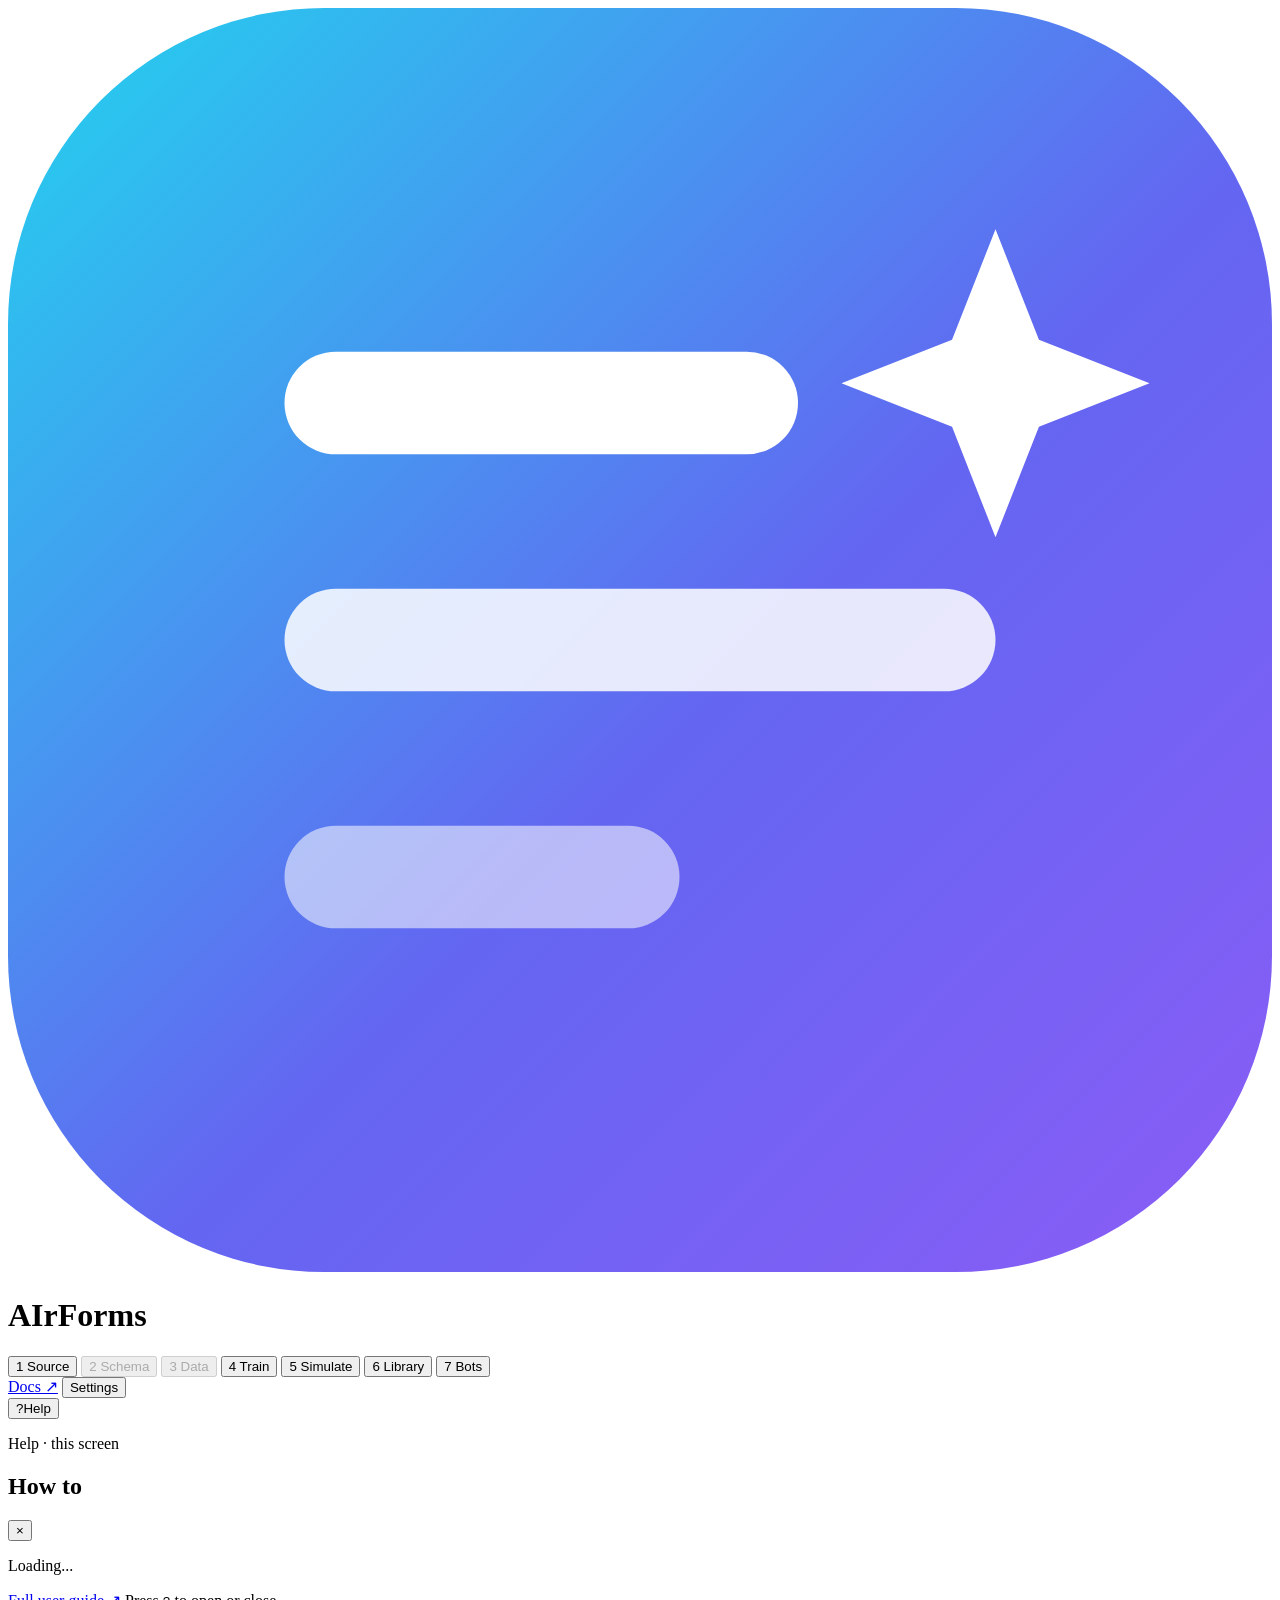
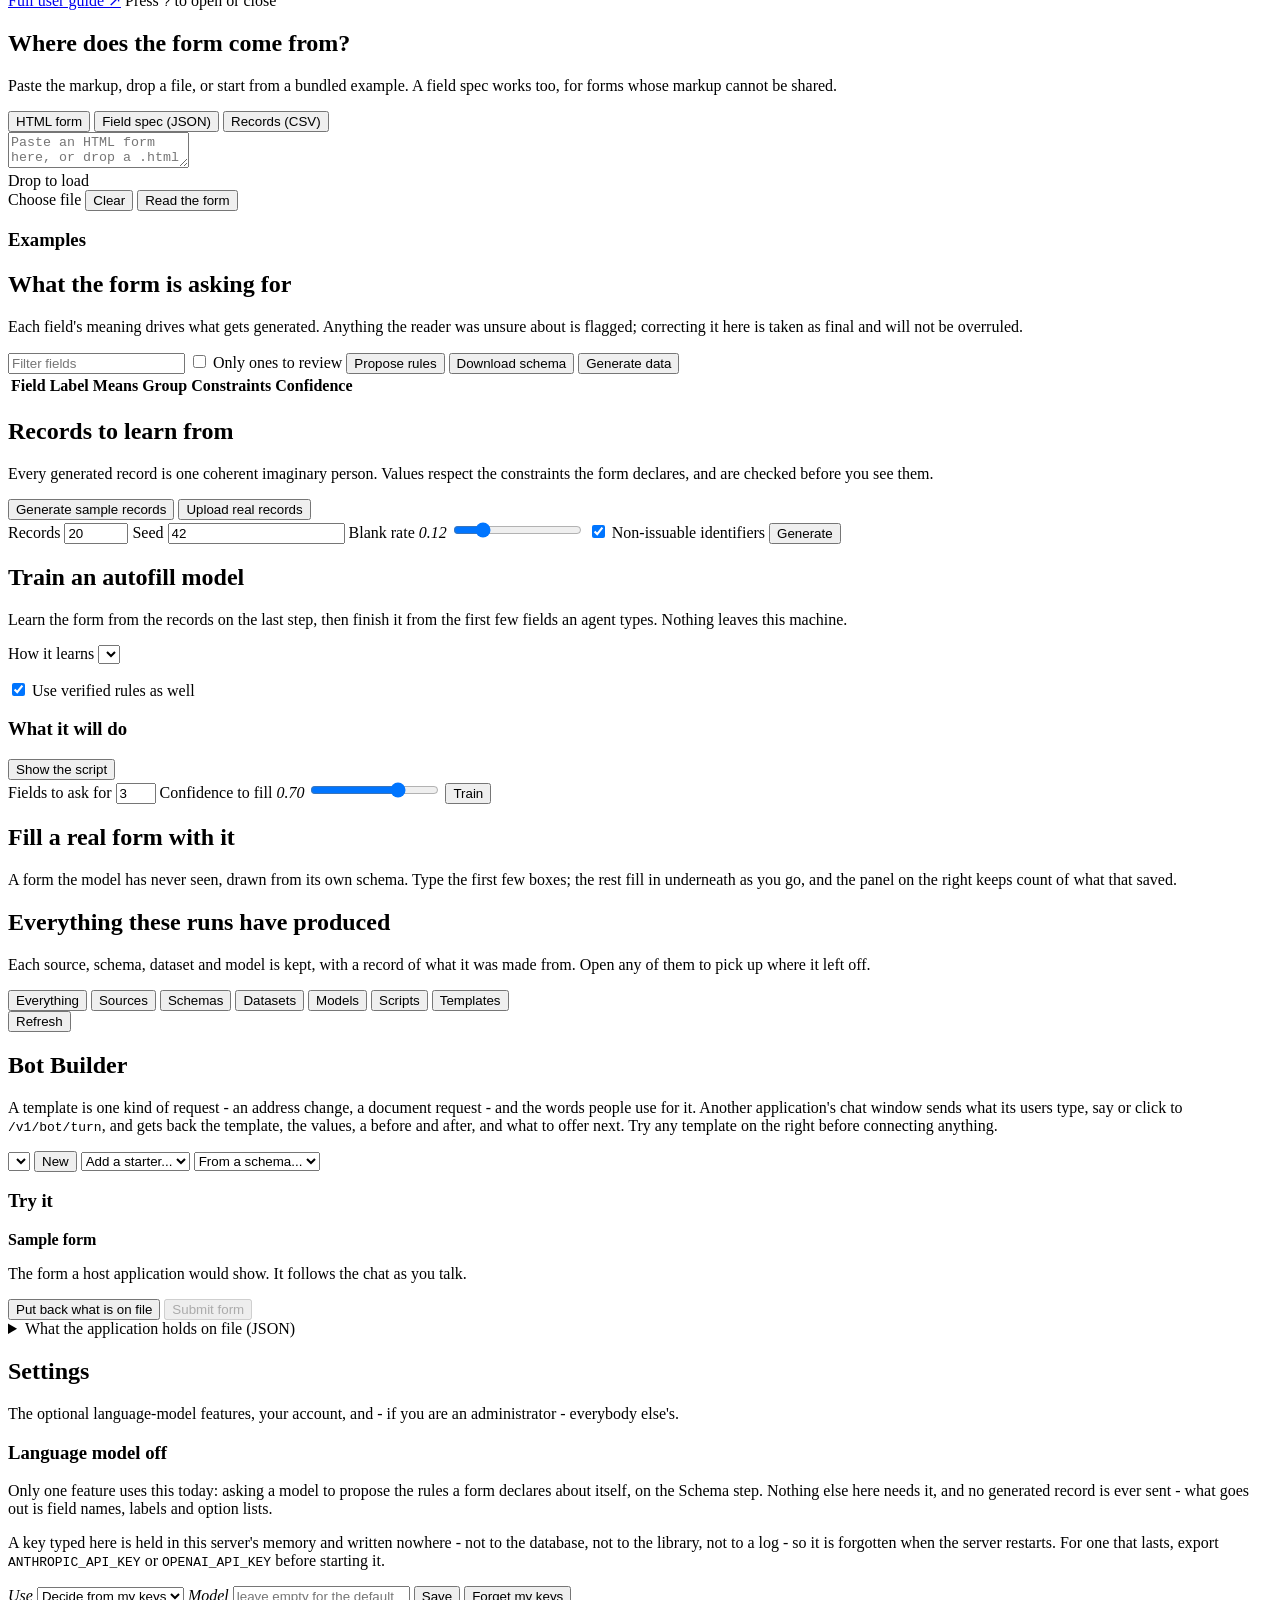
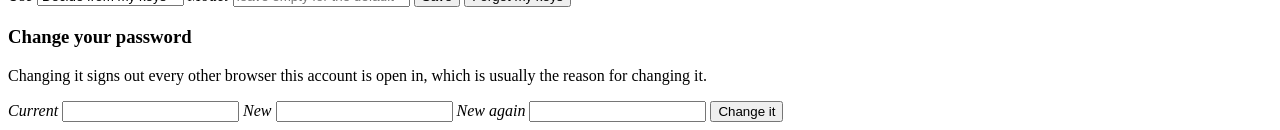
==== commit d1b749f0: "Upload real records: clean them, train on them, test a model with them Real past submissions can now" ====
--- a/fillerai/web/static/index.html
+++ b/fillerai/web/static/index.html
@@ -31,7 +31,7 @@
       <span class="num">2</span> Schema
     </button>
     <button class="step" role="tab" data-panel="generate" aria-selected="false" disabled>
-      <span class="num">3</span> Generate
+      <span class="num">3</span> Data
     </button>
     <button class="step" role="tab" data-panel="train" aria-selected="false">
       <span class="num">4</span> Train
@@ -105,6 +105,7 @@
         <div class="seg" role="group" aria-label="Source kind">
           <button class="seg-btn is-on" data-kind="html">HTML form</button>
           <button class="seg-btn" data-kind="spec">Field spec (JSON)</button>
+          <button class="seg-btn" data-kind="data" title="No form? Read one off a file of records, one field per column">Records (CSV)</button>
         </div>
 
         <div class="drop" id="drop">
@@ -115,7 +116,7 @@
 
         <div class="actions">
           <label class="btn btn-ghost">
-            Choose file<input type="file" id="file" accept=".html,.htm,.json" hidden>
+            Choose file<input type="file" id="file" accept=".html,.htm,.json,.csv,.tsv,.ndjson,.jsonl" hidden>
           </label>
           <button class="btn btn-ghost" id="clear">Clear</button>
           <span class="spacer"></span>
@@ -189,12 +190,79 @@
   <!-- =========================== Generate =========================== -->
   <section class="panel" id="panel-generate" role="tabpanel">
     <div class="panel-head">
-      <h2>Generate sample records</h2>
-      <p class="sub">Every record is one coherent imaginary person. Values respect
-         the constraints the form declares, and are checked before you see them.</p>
-    </div>
-
-    <div class="controls">
+      <h2>Records to learn from</h2>
+      <p class="sub" id="dataSub">Every generated record is one coherent imaginary
+         person. Values respect the constraints the form declares, and are
+         checked before you see them.</p>
+    </div>
+
+    <div class="seg data-mode" role="group" aria-label="Where the records come from">
+      <button class="seg-btn is-on" data-mode="generate">Generate sample records</button>
+      <button class="seg-btn" data-mode="real">Upload real records</button>
+    </div>
+
+    <!-- What to do with the records, where they are, whichever way they came. -->
+    <div class="next-step" id="nextGenerate" hidden></div>
+
+    <!-- Real records: a file, its columns put on the form's fields, then
+         cleaned in the open - every fix named, counted and switchable -
+         before anything is kept. -->
+    <div id="realMode" hidden>
+      <div class="drop real-drop" id="realDrop">
+        <div class="real-pick">
+          <label class="btn btn-ghost">
+            Choose file<input type="file" id="realFile"
+              accept=".csv,.tsv,.txt,.json,.ndjson,.jsonl" hidden>
+          </label>
+          <span class="muted" id="realFileLine">A CSV, JSON or NDJSON export of
+            past submissions. Drop it here. It stays on this server.</span>
+        </div>
+        <div class="drop-hint">Drop to load</div>
+      </div>
+
+      <div id="realWork" hidden>
+        <div class="real-grid">
+          <div class="card">
+            <h3>Which field is each column?</h3>
+            <p class="sub">Matched by name and label. Check the guesses; a column
+               left out is simply not used.</p>
+            <div class="table-wrap">
+              <table class="grid dense" id="realMapTable">
+                <thead><tr><th>Column</th><th>Looks like</th><th>Field on the form</th></tr></thead>
+                <tbody id="realMapBody"></tbody>
+              </table>
+            </div>
+            <p class="muted" id="realMissing" hidden></p>
+          </div>
+
+          <div class="card">
+            <h3>Cleaning</h3>
+            <p class="sub">Each fix says what it changed. The last two throw
+               information away, so they wait for you to tick them.</p>
+            <ul class="fixes" id="realFixes"></ul>
+            <div id="realProblems" hidden></div>
+            <div class="actions">
+              <span class="muted" id="realHeadline"></span>
+              <span class="spacer"></span>
+              <button class="btn btn-primary" id="realSave" disabled>Save cleaned records</button>
+            </div>
+          </div>
+        </div>
+
+        <div class="panel-head">
+          <h3>After cleaning</h3>
+          <p class="sub" id="realPreviewLine"></p>
+        </div>
+        <div class="table-wrap">
+          <table class="grid dense" id="realTable">
+            <thead id="realHead"></thead>
+            <tbody id="realBody"></tbody>
+          </table>
+        </div>
+      </div>
+    </div>
+
+    <div class="controls" id="genControls">
       <label class="field">
         <span>Records</span>
         <input type="number" id="count" value="20" min="1" max="5000">
@@ -215,9 +283,7 @@
     </div>
 
     <div id="genStatus" class="status" hidden></div>
-
-    <!-- What to do with the records, where they are. -->
-    <div class="next-step" id="nextGenerate" hidden></div>
+    <div id="genResult">
 
     <div class="toolbar" id="exportBar" hidden>
       <span class="muted" id="resultCount"></span>
@@ -234,6 +300,7 @@
       </table>
     </div>
     <p class="muted" id="truncated" hidden></p>
+    </div>
   </section>
 
   <!-- ============================= Train ============================ -->
@@ -436,6 +503,30 @@
           <div id="simSweepOut" hidden>
             <div class="stats tight" id="simSweepStats"></div>
             <p class="muted" id="simSweepLine"></p>
+          </div>
+        </div>
+
+        <!-- The test that matters once real records exist: this model,
+             filling forms that really were filled in. -->
+        <div class="card" id="testCard">
+          <h3>Test on real records</h3>
+          <p class="sub">Fill records that were really submitted, from their own
+             first few fields, and score every answer against what was there.</p>
+          <div class="controls tight">
+            <label class="field wide">
+              <span>Records</span>
+              <select id="testData"></select>
+            </label>
+            <button class="btn btn-ghost" id="testRun">Test</button>
+          </div>
+          <p class="muted small" id="testNone" hidden>No real records yet.
+            <button class="link" type="button" id="testUpload">Upload some</button>
+            on the Data step.</p>
+          <div id="testOut" hidden>
+            <p class="note" id="testWarn" hidden></p>
+            <div class="stats tight" id="testStats"></div>
+            <p class="muted" id="testLine"></p>
+            <ul class="weak" id="testWeak"></ul>
           </div>
         </div>
 
